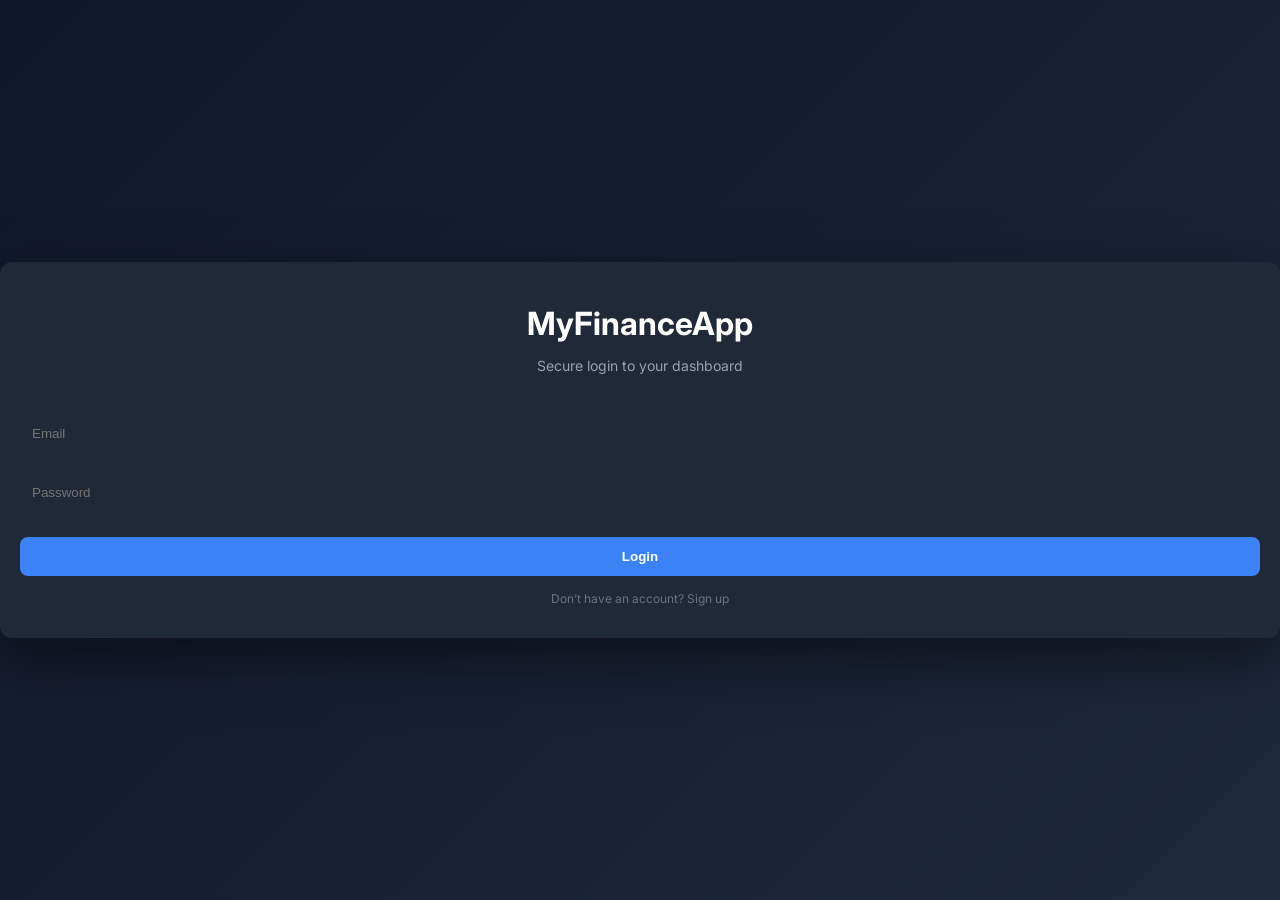
==== login.html @ 5bb99207 "initial frontend commit" ====
<!DOCTYPE html>
<html>

<head>
    <title>MyFinanceApp</title>
    <link rel="stylesheet" href="css/style.css">
    <link href="https://fonts.googleapis.com/css2?family=Inter:wght@300;400;600&display=swap" rel="stylesheet">
</head>

<body>

    <div class="container">

        <div class="card">

            <h1>MyFinanceApp</h1>
            <p class="subtitle">Secure login to your dashboard</p>

            <input type="text" placeholder="Email">
            <input type="password" placeholder="Password">

            <button>Login</button>

            <p class="hint">Don’t have an account? Sign up</p>

        </div>

    </div>

</body>

</html>
---- css/style.css ----
body {
    margin: 0;
    font-family: 'Inter', sans-serif;
    background: linear-gradient(135deg, #0f172a, #1e293b);
    height: 100vh;
    display: flex;
    align-items: center;
    justify-content: center;
}

.container {
    width: 100%;
    display: flex;
    justify-content: center;
}

.card {
    background: #111827;
    padding: 40px;
    border-radius: 16px;
    width: 350px;
    box-shadow: 0 20px 60px rgba(0, 0, 0, 0.5);
    text-align: center;
}

h1 {
    color: white;
    margin-bottom: 10px;
}

.subtitle {
    color: #9ca3af;
    font-size: 14px;
    margin-bottom: 30px;
}

input {
    width: 100%;
    padding: 12px;
    margin: 10px 0;
    border: none;
    border-radius: 8px;
    background: #1f2937;
    color: white;
    outline: none;
}

input:focus {
    border: 1px solid #3b82f6;
}

button {
    width: 100%;
    padding: 12px;
    margin-top: 15px;
    border: none;
    border-radius: 8px;
    background: #3b82f6;
    color: white;
    font-weight: bold;
    cursor: pointer;
    transition: 0.2s;
}

button:hover {
    background: #2563eb;
}

.hint {
    color: #6b7280;
    font-size: 12px;
    margin-top: 15px;
}

.home {
    text-align: center;
    color: white;
}

.home h1 {
    font-size: 40px;
}

.home p {
    color: #9ca3af;
    margin-bottom: 20px;
}

.buttons a {
    display: inline-block;
    margin: 10px;
    padding: 12px 20px;
    background: #3b82f6;
    color: white;
    text-decoration: none;
    border-radius: 8px;
}

.buttons a:hover {
    background: #2563eb;
}

.dashboard {
    display: flex;
    height: 100vh;
    font-family: Arial;
}

/* Sidebar */
.sidebar {
    width: 200px;
    background: #111827;
    color: white;
    padding: 20px;
}

.sidebar a {
    display: block;
    color: #9ca3af;
    text-decoration: none;
    margin: 10px 0;
}

.sidebar a:hover {
    color: white;
}

/* Main */
.main {
    flex: 1;
    padding: 30px;
    background: #0f172a;
    color: white;
}

/* Cards */
.cards {
    display: flex;
    gap: 20px;
    margin-top: 20px;
}

.card {
    background: #1f2937;
    padding: 20px;
    border-radius: 12px;
    flex: 1;
}

.card h2 {
    margin: 0;
}

/* Transactions */
.transactions {
    margin-top: 30px;
}

.tx {
    display: flex;
    justify-content: space-between;
    padding: 10px;
    background: #1f2937;
    margin-top: 10px;
    border-radius: 8px;
}

.income {
    color: #22c55e;
}

.expense {
    color: #ef4444;
}
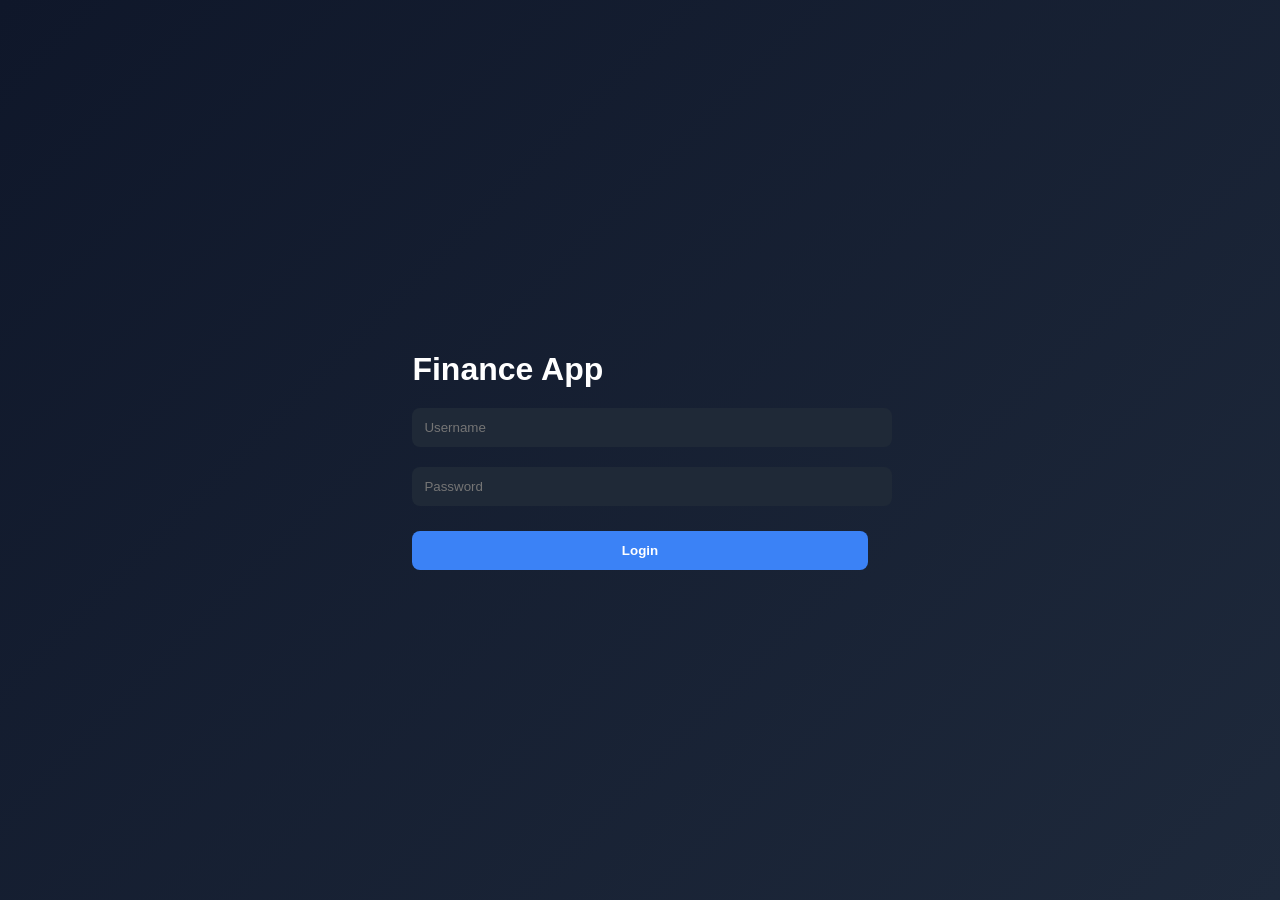
==== commit ce1cdc5a: "Add register page" ====
--- a/login.html
+++ b/login.html
@@ -1,31 +1,31 @@
 <!DOCTYPE html>
-<html>
+<html lang="en">
 
 <head>
-    <title>MyFinanceApp</title>
-    <link rel="stylesheet" href="css/style.css">
-    <link href="https://fonts.googleapis.com/css2?family=Inter:wght@300;400;600&display=swap" rel="stylesheet">
+    <meta charset="UTF-8" />
+    <title>Login</title>
+    <link rel="stylesheet" href="css/style.css" />
 </head>
 
 <body>
 
-    <div class="container">
+    <div class="login-container">
+        <form id="loginForm">
 
-        <div class="card">
+            <h1>Finance App</h1>
 
-            <h1>MyFinanceApp</h1>
-            <p class="subtitle">Secure login to your dashboard</p>
+            <input type="text" id="username" placeholder="Username" required />
 
-            <input type="text" placeholder="Email">
-            <input type="password" placeholder="Password">
+            <input type="password" id="password" placeholder="Password" required />
 
-            <button>Login</button>
+            <button type="submit">
+                Login
+            </button>
 
-            <p class="hint">Don’t have an account? Sign up</p>
+        </form>
+    </div>
 
-        </div>
-
-    </div>
+    <script src="js/login.js"></script>
 
 </body>
 
